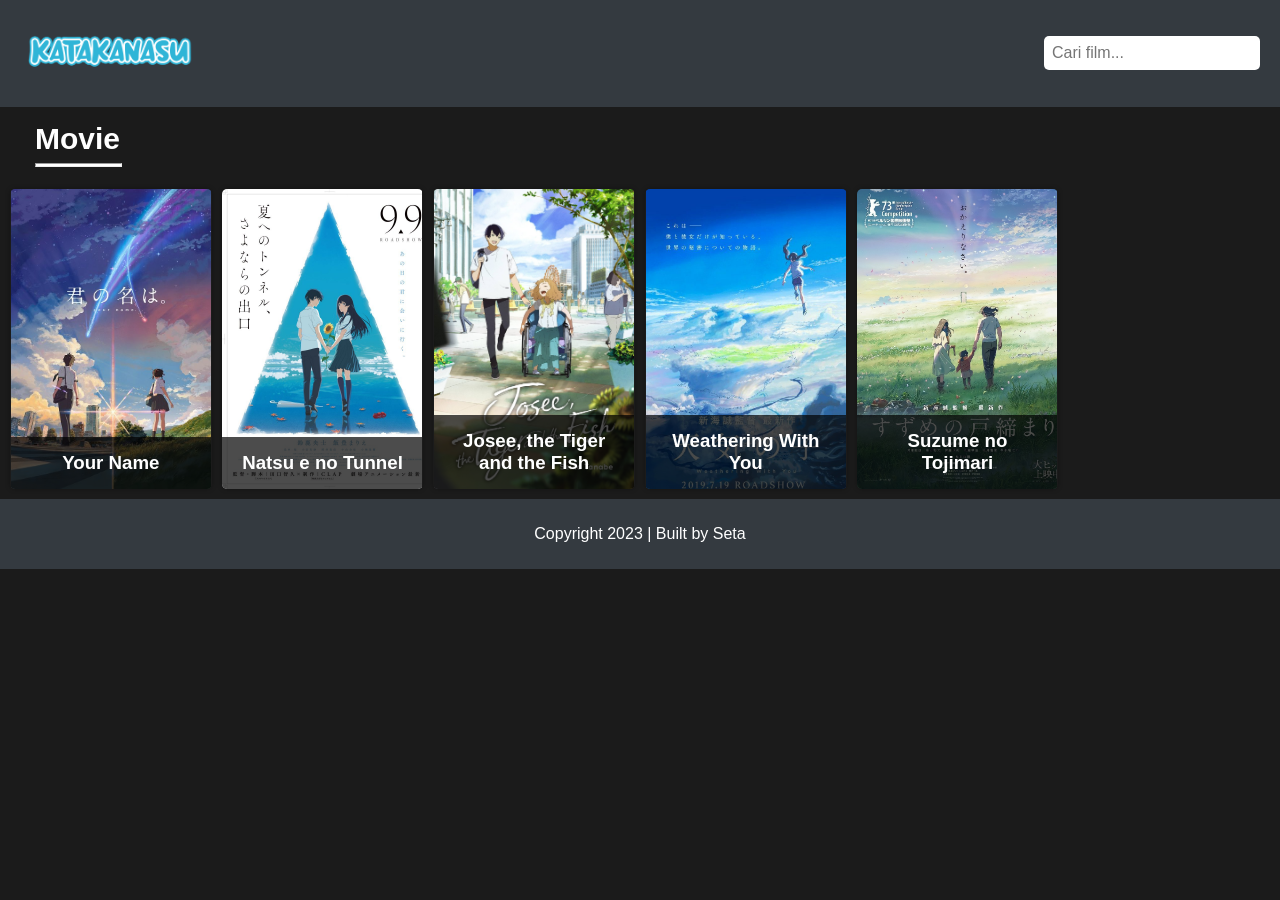
==== index.html @ d9876baa "first commit" ====
<!DOCTYPE html>
<html lang="en">

<head>
    <meta charset="UTF-8">
    <meta name="viewport" content="width=device-width, initial-scale=1.0">
    <title>Streaming Anime</title>
    <link rel="stylesheet" href="styles.css">
</head>

<body>
    <header>
        <div class="header-left">
            <img src="img/logo.png" alt="Logo" class="logo">
        </div>
        <div class="header-right">
            <input type="text" id="searchInput" placeholder="Cari film...">
        </div>
    </header>
    <div class="container-movie">
        <h1>Movie</h1>
        <hr class="split">
    </div>
    <main id="film-list">
    </main>
    <footer>
        <p>Copyright 2023 | Built by Seta</p>
    </footer>

    <script src="scripts.js"></script>
</body>

</html>
---- styles.css ----
body {
    font-family: Arial, sans-serif;
    margin: 0;
    padding: 0;
    background-color: #1b1b1b;
}

header {
    background-color: #343A40;
    color: white;
    display: flex;
    align-items: center;
    justify-content: space-between;
    padding: 20px;
}

.logo {
    max-width: 180px;
}

.header-left,
.header-right {
    display: flex;
    align-items: center;
}

.header-right input[type="text"] {
    padding: 8px;
    border-radius: 5px;
    border: none;
    font-size: 16px;
    width: 200px;
}

.container-movie{
    padding: 10px;
    display: flex;
    justify-content: space-between;
    flex-direction: column;
    text-align: centers;
}

.container-movie h1{
    font-size: 30px;
    margin: 5px;
    margin-left: 25px;
    color: #fff;
}

hr.split{
    width: 85px;
    height: 2px;
    background: #fff;
    margin: 2px;
    margin-left: 25px;
}


#film-list {
    display: grid;
    grid-template-columns: repeat(auto-fill, minmax(190px, 1fr));
    gap: 10px;
    padding: 10px;
    justify-content: center;
    margin: 0 auto;
}

.film-item {
    border-radius: 5px;
    overflow: hidden;
    box-shadow: 0 0 5px rgba(0, 0, 0, 0.3);
    display: flex;
    justify-content: center;
    align-items: center;
    transition: transform 0.3s ease;
}

.film-item:hover {
    transform: scale(1.05);
}

.film-poster {
    width: 200px;
    height: 300px;
    background-size: cover;
    position: relative;
    display: flex;
    align-items: flex-end;
    justify-content: center;
}

.film-poster h3 {
    padding: 15px;
    margin: 0;
    background-color: rgba(0, 0, 0, 0.7);
    color: white;
    width: 100%;
    box-sizing: border-box;
    text-align: center;
}

footer{
    background: #343A40;
    color: white;
    text-align: center;
    padding: 10px;
  }

@media screen and (max-width: 767px) {
    header {
        padding: 10px;
    }

    .logo {
        max-width: 80px;
    }

    .header-right input[type="text"] {
        width: 150px;
        font-size: 14px;
    }

    #film-list {
        grid-template-columns: repeat(auto-fill, minmax(150px, 1fr));
        gap: 5px;
        padding: 5px;
    }

    .film-poster {
        width: 150px;
        height: 225px;
    }

    .film-poster h3 {
        padding: 10px;
        font-size: 12px;
    }
}

@media screen and (max-width: 479px) {
    header {
        padding: 5px;
    }

    .logo {
        max-width: 60px;
    }

    .header-right input[type="text"] {
        width: 120px;
        font-size: 12px;
    }

    #film-list {
        grid-template-columns: repeat(auto-fill, minmax(120px, 1fr));
        gap: 3px;
        padding: 3px;
    }

    .film-poster {
        width: 120px;
        height: 180px;
    }

    .film-poster h3 {
        padding: 8px;
        font-size: 10px;
    }
}


@media screen and (max-width: 319px) {
    header {
        padding: 3px;
    }

    .logo {
        max-width: 50px;
    }

    .header-right input[type="text"] {
        width: 100px;
        font-size: 10px;
    }

    #film-list {
        grid-template-columns: repeat(auto-fill, minmax(100px, 1fr));
        gap: 2px;
        padding: 2px;
    }

    .film-poster {
        width: 100px;
        height: 150px;
    }

    .film-poster h3 {
        padding: 5px;
        font-size: 8px;
    }
}


@media screen and (min-width: 800px) and (max-width: 1000px) {
    header {
        padding: 15px;
    }

    .logo {
        max-width: 120px;
    }

    .header-right input[type="text"] {
        width: 200px;
        font-size: 16px;
    }

    #film-list {
        grid-template-columns: repeat(auto-fill, minmax(180px, 1fr));
        gap: 10px;
        padding: 10px;
    }

    .film-poster {
        width: 180px;
        height: 270px;
    }

    .film-poster h3 {
        padding: 15px;
        font-size: 16px;
    }
}
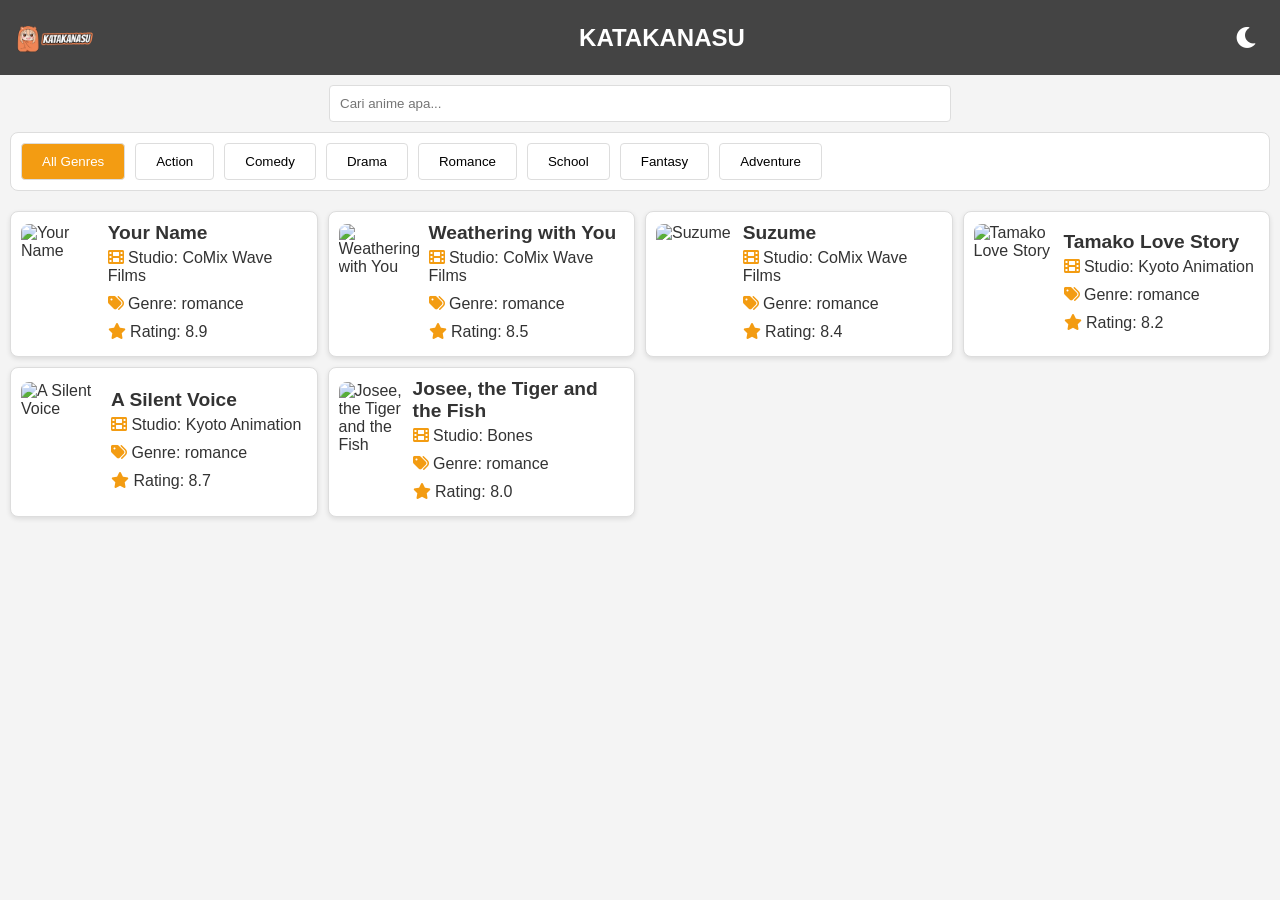
==== commit 840ef7f1: "Add files via upload" ====
--- a/index.html
+++ b/index.html
@@ -1,33 +1,36 @@
 <!DOCTYPE html>
 <html lang="en">
-
 <head>
     <meta charset="UTF-8">
     <meta name="viewport" content="width=device-width, initial-scale=1.0">
-    <title>Streaming Anime</title>
-    <link rel="stylesheet" href="styles.css">
+    <title>KATAKANASU NIME</title>
+    <link rel="icon" type="image/x-icon" href="img/icon.png">
+    <link rel="stylesheet" href="css/style.css">
+    <link rel="stylesheet" href="https://cdnjs.cloudflare.com/ajax/libs/font-awesome/6.0.0-beta3/css/all.min.css">
 </head>
-
 <body>
     <header>
-        <div class="header-left">
-            <img src="img/logo.png" alt="Logo" class="logo">
+        <img src="img/logo.png" alt="Logo" id="logo">
+        <h1>KATAKANASU</h1>
+        <button id="toggleTheme"><i class="fas fa-moon"></i></button>
+    </header>
+    <nav>
+        <input type="text" id="search" placeholder="Cari anime apa...">
+        <div class="genre-buttons">
+            <button data-genre="all" class="genre-button active">All Genres</button>
+            <button data-genre="action" class="genre-button">Action</button>
+            <button data-genre="comedy" class="genre-button">Comedy</button>
+            <button data-genre="drama" class="genre-button">Drama</button>
+            <button data-genre="romance" class="genre-button">Romance</button>
+            <button data-genre="school" class="genre-button">School</button>
+            <button data-genre="fantasy" class="genre-button">Fantasy</button>
+            <button data-genre="adventure" class="genre-button">Adventure</button>
+            <!-- Add more genres as needed -->
         </div>
-        <div class="header-right">
-            <input type="text" id="searchInput" placeholder="Cari film...">
-        </div>
-    </header>
-    <div class="container-movie">
-        <h1>Movie</h1>
-        <hr class="split">
-    </div>
-    <main id="film-list">
+    </nav>
+    <main id="animeContainer">
+        <!-- Anime items will be injected here by JavaScript -->
     </main>
-    <footer>
-        <p>Copyright 2023 | Built by Seta</p>
-    </footer>
-
-    <script src="scripts.js"></script>
+    <script src="/js/script.js"></script>
 </body>
-
 </html>
--- a/css/style.css
+++ b/css/style.css
@@ -0,0 +1,171 @@
+/* Default light theme styles */
+body {
+    font-family: Arial, sans-serif;
+    margin: 0;
+    padding: 0;
+    background-color: #f4f4f4;
+    color: #333;
+    transition: background-color 0.3s, color 0.3s;
+}
+
+header {
+    background-color: #444;
+    color: white;
+    padding: 15px;
+    display: flex;
+    align-items: center;
+    justify-content: space-between;
+    transition: background-color 0.3s, color 0.3s;
+}
+
+header #logo {
+    width: 80px;
+    height: auto;
+}
+
+header h1 {
+    margin: 0;
+    font-size: 1.5em;
+}
+
+#toggleTheme {
+    background: none;
+    border: none;
+    color: white;
+    cursor: pointer;
+    font-size: 1.5em;
+}
+
+nav {
+    text-align: center;
+    margin: 10px;
+}
+
+#search {
+    padding: 10px;
+    border: 1px solid #ddd;
+    border-radius: 4px;
+    margin-bottom: 10px;
+    width: calc(100% - 22px); /* Adjust width for padding */
+    max-width: 600px; /* Set max width to avoid stretching too much */
+}
+
+.genre-buttons {
+    display: flex;
+    overflow-x: auto; /* Enables horizontal scrolling */
+    padding: 10px;
+    gap: 10px;
+    background-color: #fff;
+    border-radius: 8px;
+    border: 1px solid #ddd;
+    transition: background-color 0.3s, border-color 0.3s;
+}
+
+.genre-buttons::-webkit-scrollbar {
+    height: 8px; /* Scrollbar height */
+}
+
+.genre-buttons::-webkit-scrollbar-thumb {
+    background: #888;
+    border-radius: 4px;
+}
+
+.genre-buttons::-webkit-scrollbar-thumb:hover {
+    background: #555;
+}
+
+.genre-button {
+    background-color: #fff;
+    border: 1px solid #ddd;
+    border-radius: 4px;
+    padding: 10px 20px;
+    cursor: pointer;
+    transition: background-color 0.3s ease, color 0.3s ease;
+}
+
+.genre-button.active, .genre-button:hover {
+    background-color: #f39c12;
+    color: white;
+}
+
+#animeContainer {
+    display: grid;
+    grid-template-columns: repeat(auto-fill, minmax(250px, 1fr));
+    gap: 10px;
+    padding: 10px;
+}
+
+.anime-item {
+    background-color: white;
+    padding: 10px;
+    border: 1px solid #ddd;
+    border-radius: 8px;
+    display: flex;
+    align-items: center;
+    box-shadow: 0 2px 5px rgba(0, 0, 0, 0.1);
+    transition: transform 0.3s ease;
+}
+
+.anime-item img {
+    width: 80px;
+    height: 120px;
+    border-radius: 8px;
+    margin-right: 10px;
+}
+
+.anime-item:hover {
+    transform: scale(1.03);
+}
+
+.anime-info {
+    display: flex;
+    flex-direction: column;
+}
+
+.anime-info h2 {
+    margin: 0;
+    font-size: 1.2em;
+}
+
+.anime-info p {
+    margin: 5px 0;
+}
+
+.anime-info .icon {
+    color: #f39c12;
+}
+
+/* Dark theme styles */
+body.dark-mode {
+    background-color: #333;
+    color: #ccc;
+}
+
+body.dark-mode header {
+    background-color: #222;
+}
+
+body.dark-mode .genre-buttons {
+    background-color: #444;
+    border-color: #555;
+}
+
+body.dark-mode .genre-button {
+    background-color: #555;
+    border-color: #666;
+}
+
+body.dark-mode .genre-button.active,
+body.dark-mode .genre-button:hover {
+    background-color: #f39c12;
+    color: #333;
+}
+
+body.dark-mode .anime-item {
+    background-color: #444;
+    border-color: #555;
+}
+
+body.dark-mode .anime-info .icon {
+    color: #f39c12;
+}
